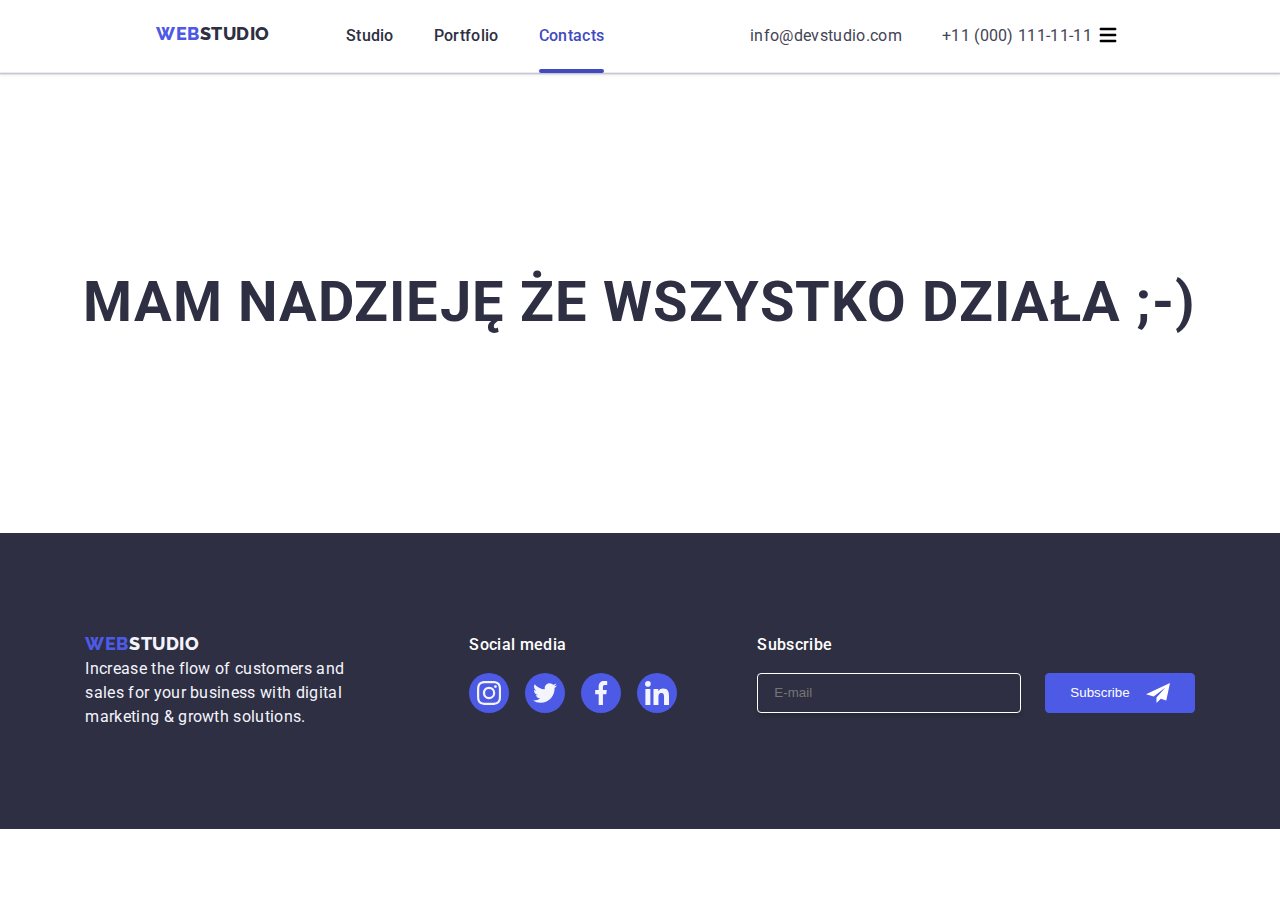
==== contacts.html @ 4b9701bf "mobile menu done" ====
<!DOCTYPE html>
<html lang="en">

<head>
    <meta charset="UTF-8" />
    <meta name="viewport" content="width=device-width, initial-scale=1.0" />

    <title>WebStudio</title>

    <link rel="stylesheet" href="https://cdnjs.cloudflare.com/ajax/libs/modern-normalize/2.0.0/modern-normalize.min.css"
        integrity="sha512-4xo8blKMVCiXpTaLzQSLSw3KFOVPWhm/TRtuPVc4WG6kUgjH6J03IBuG7JZPkcWMxJ5huwaBpOpnwYElP/m6wg=="
        crossorigin="anonymous" referrerpolicy="no-referrer" />

    <link rel="preconnect" href="https://fonts.googleapis.com" />
    <link rel="preconnect" href="https://fonts.gstatic.com" crossorigin />
    <link
        href="https://fonts.googleapis.com/css2?family=Raleway:wght@800&family=Roboto:wght@400;500;700;900&display=swap"
        rel="stylesheet" />
    <link rel="stylesheet" href="./css/styles.css" />


</head>


<body>
    <header>
        <div class="container, header-block">
            <a href="index.html" class="logo-header"><span class="logo-collor">WEB</span>STUDIO</a>
            <nav>
                <menu class="nav-menu">
                    <li><a href="index.html">Studio</a></li>
                    <li><a href="portfolio.html">Portfolio</a></li>
                    <li><a class="active" href="contacts.html">Contacts</a></li>
                </menu>
            </nav>
            <div class="contacts">
                <a href="mailto:info@devstudio.com">info@devstudio.com</a>
                <a href="tel:+11(000)111-11-11">+11 (000) 111-11-11</a>
            </div>
            <button class="mobile-menu-button js-open-menu" aria-expanded="false" aria-controls="mobile-menu">
                <svg width="24" height="24" fill="currentColor" viewBox="0 0 20 20" xmlns="http://www.w3.org/2000/svg">
                    <path fill-rule="evenodd"
                        d="M3 5a1 1 0 011-1h12a1 1 0 110 2H4a1 1 0 01-1-1zM3 10a1 1 0 011-1h12a1 1 0 110 2H4a1 1 0 01-1-1zM3 15a1 1 0 011-1h12a1 1 0 110 2H4a1 1 0 01-1-1z"
                        clip-rule="evenodd"></path>
                </svg>
            </button>
        </div>
    </header>

    <main>
        <div class="smile">
            <h1>MAM NADZIEJĘ ŻE WSZYSTKO DZIAŁA ;-)</h1>
        </div>
    </main>

    <footer>
        <div class="container, footer-block">
            <div class="footer-text">
                <a href="index.html" class="logo-footer"><span class="logo-collor">WEB</span>STUDIO</a>
                <p class="idea">
                    Increase the flow of customers and sales for your business with
                    digital marketing & growth solutions.
                </p>
            </div>
            <div class="social-media">
                <p>Social media</p>
                <ul>
                    <li>
                        <a class="studio-media-link" href="">
                            <svg class="studio-media-icon">
                                <use href="./images/icons.svg#icon-instagram"></use>
                            </svg>
                        </a>
                    </li>
                    <li>
                        <a class="studio-media-link" href="">
                            <svg class="studio-media-icon">
                                <use href="./images/icons.svg#icon-twitter"></use>
                            </svg>
                        </a>
                    </li>
                    <li>
                        <a class="studio-media-link" href="">
                            <svg class="studio-media-icon">
                                <use href="./images/icons.svg#icon-facebook"></use>
                            </svg>

                        </a>
                    </li>
                    <li>
                        <a class="studio-media-link" href="">
                            <svg class="studio-media-icon">
                                <use href="./images/icons.svg#icon-linkedin"></use>
                            </svg>
                        </a>
                    </li>
                </ul>
            </div>
            <div class="newsletter">
                <form class="newsletter-form" name="newsletter-subscription" autocomplete="on" validate>
                    <label class="newsletter-label">
                        Subscribe
                        <input type="email" name="newsletter-email" placeholder="E-mail" />
                    </label>
                    <button type="submit">Subscribe
                        <svg class="subscribe-icon">
                            <use href="./images/icons.svg#icon-subscribe-icon"></use>
                        </svg>
                    </button>
                </form>
            </div>
        </div>
    </footer>

    <div class="menu-container is-hidden js-menu-container" id="mobile-menu">

        <button class="menu-close-button js-close-menu" type="menu-close">
            <svg class="modal-close-icon">
                <use href="./images/icons.svg#icon-close-sign"></use>
            </svg>
        </button>

        <nav>
            <menu class="mobile-nav-menu">
                <li><a href="index.html">
                        <h2>Studio</h2>
                    </a></li>
                <li><a href="portfolio.html">
                        <h2>Portfolio</h2>
                    </a></li>
                <li><a href="contacts.html">
                        <h2 class="active">Contacts</h2>
                    </a></li>
            </menu>
        </nav>
        <div class="bottom">
            <div class="menu-contacts">
                <a href="tel:+11(000)111-11-11">
                    <h2>+11 (000) 111-11-11</h2>
                </a>
                <a href="mailto:info@devstudio.com">
                    <h3>info@devstudio.com</h3>
                </a>
            </div>
            <div class="menu-social-media">
                <ul>
                    <li>
                        <a class="studio-media-link" href="">
                            <svg class="studio-media-icon">
                                <use href="./images/icons.svg#icon-instagram"></use>
                            </svg>
                        </a>
                    </li>
                    <li>
                        <a class="studio-media-link" href="">
                            <svg class="studio-media-icon">
                                <use href="./images/icons.svg#icon-twitter"></use>
                            </svg>
                        </a>
                    </li>
                    <li>
                        <a class="studio-media-link" href="">
                            <svg class="studio-media-icon">
                                <use href="./images/icons.svg#icon-facebook"></use>
                            </svg>

                        </a>
                    </li>
                    <li>
                        <a class="studio-media-link" href="">
                            <svg class="studio-media-icon">
                                <use href="./images/icons.svg#icon-linkedin"></use>
                            </svg>
                        </a>
                    </li>
                </ul>
            </div>
        </div>
    </div>

    <script src="./js/mobile-menu.js"></script>

</body>

</html>
---- css/styles.css ----
* {
  margin: 0;
  padding: 0;
  box-sizing: border-box;
}

:root {
  --cloud: #f4f4fd;
  --iris: #4d5ae5;
  --navyblue: #2e2f42;
  --slate: #434455;
  --white: #fff;
  --ocean: #404bbf;
  --navyblue-modal: rgba(46, 47, 66, 0.4);
  --dairy: #fcfcfc;

  --tr-duration: 250ms;
  --tr-function: cubic-bezier(0.4, 0, 0.2, 1);
  --transition: var(--tr-function) var(--tr-duration);
}

body {
  font-family: "Roboto", sans-serif;
  color: var(--slate, #434455);
  font-size: 16px;
  line-height: 1.5;
  letter-spacing: 0.32px;
  background: #fff;
}

section {
  padding: 120px 156px;
  display: flex;
  justify-content: center;
}

.container {
  width: 1158px;
  padding: 0 15px;
}

a {
  text-decoration: none;
}

li {
  list-style-type: none;
}

h1 {
  color: var(--navyblue, #2e2f42);
  font-size: 56px;
  font-weight: 700;
  line-height: 1.07;
  letter-spacing: 1.12px;
  text-align: center;
}
h2 {
  color: var(--navyblue, #2e2f42);
  font-size: 36px;
  font-weight: 700;
  line-height: 1.11;
  letter-spacing: 0.72px;
  text-transform: capitalize;
  text-align: center;
  margin-bottom: 72px;
}
h3 {
  color: var(--navyblue, #2e2f42);
  font-size: 20px;
  font-weight: 500;
  line-height: 1.2;
  letter-spacing: 0.4px;
}

.header-block {
  display: flex;
  width: 1158px;
}

header {
  display: flex;
  justify-content: center;
  padding: 24px 156px;

  border-bottom: 1px solid var(--cornflower, #e7e9fc);
  background: var(--white, #fff);
  box-shadow: 0px 1px 6px 0px rgba(46, 47, 66, 0.08),
    0px 1px 1px 0px rgba(46, 47, 66, 0.16),
    0px 2px 1px 0px rgba(46, 47, 66, 0.08);
}

footer {
  display: flex;
  justify-content: center;

  background-color: var(--navyblue, #2e2f42);

  padding: 100px 156px;
}

.footer-block {
  display: flex;
  width: 1158px;
}

.footer-text {
  width: 264px;
}

.social-media {
  display: flex;
  flex-direction: column;
  gap: 16px;
  margin-left: 120px;
}

.social-media p {
  font-weight: 500;
  color: var(--white, #fff);
}

.social-media ul {
  display: flex;
  gap: 16px;
}

.studio-media-link {
  width: 40px;
  height: 40px;
  background-color: var(--iris, #4d5ae5);
  border-radius: 50%;
  display: flex;
  justify-content: center;
  align-items: center;
  transition: var(--transition);
}

.studio-media-link:focus,
.studio-media-link:hover {
  background-color: var(--green, #31d0aa);
}

.studio-media-icon {
  width: 24px;
  height: 24px;
}

.newsletter {
  margin-left: 80px;
}

.newsletter-form {
  display: flex;
  gap: 24px;
  align-items: end;
}

.newsletter-label {
  display: flex;
  flex-direction: column;
  gap: 16px;

  font-weight: 500;
  color: var(--white);
}

.newsletter-label input {
  background-color: var(--navyblue);
  border: 1px solid var(--white);
  border-radius: 4px;
  box-shadow: 0px 4px 4px 0px rgba(0, 0, 0, 0.15);
  width: 264px;
  height: 40px;
  padding: 8px 16px;
  color: var(--white);
}

.newsletter-form button {
  display: flex;
  padding: 8px 24px;
  justify-content: center;
  align-items: center;
  height: 40px;
  gap: 16px;
  border-radius: 4px;
  border: 1px solid var(--iris);
  background: var(--iris, #4d5ae5);
  color: var(--white);
  transition: var(--transition);
}

.newsletter-form button:hover,
.newsletter-form button :focus {
  background: var(--ocean);
  border: 1px solid var(--ocean);
}

.subscribe-icon {
  width: 24px;
  height: 24px;
}

.logo-header {
  color: var(--navyblue, #2e2f42);
  font-family: "Raleway";
  font-size: 18px;
  font-weight: 800;
  line-height: 1.16;
  letter-spacing: 0.54px;
  text-transform: uppercase;

  margin-right: 76px;
}

.logo-footer {
  color: var(--cloud, #f4f4fd);
  font-family: "Raleway";
  font-size: 18px;

  font-weight: 800;
  line-height: 1.16;
  letter-spacing: 0.54px;
  text-transform: uppercase;
}

.logo-collor {
  color: var(--iris, #4d5ae5);
}

.nav-menu {
  display: flex;
  gap: 40px;
}

.nav-menu a {
  color: var(--navyblue, #2e2f42);
  font-size: 16px;
  font-weight: 500;
  line-height: 1.5;
  letter-spacing: 0.32px;
  position: relative;
  transition: var(--transition);
}

.nav-menu a.active::after {
  content: "";
  position: absolute;
  bottom: -28px;
  left: 0;
  width: 100%;
  height: 4px;
  border-radius: 2px;
  background: var(--ocean, #404bbf);
}

nav menu .active {
  color: var(--ocean);
}

.nav-menu a:hover,
.nav-menu a:focus {
  color: var(--ocean, #404bbf);
  border-color: var(--white, #fff);
}

.contacts {
  display: flex;
  gap: 40px;
  margin-left: auto;
}

.contacts a {
  color: var(--slate, #434455);
  transition: var(--transition);
}

.contacts a:focus,
.contacts a:hover {
  color: var(--ocean, #404bbf);
}

.filters {
  display: flex;
  justify-content: center;
  padding-bottom: 72px;
}

.filters ul {
  display: flex;
  align-items: flex-start;
  gap: 24px;
}

.filters ul li button {
  display: flex;
  padding: 12px 24px;
  justify-content: center;
  align-items: center;
  width: max-content;
}

.filter-button {
  border-radius: 4px;
  border: 1px solid var(--cornflower, #e7e9fc);
  background: var(--cloud, #f4f4fd);

  color: var(--iris, #4d5ae5);
  text-align: center;
  font-family: Roboto;
  font-size: 16px;
  font-weight: 500;
  line-height: 1.5;
  letter-spacing: 0.64px;
  transition: var(--transition);
}

.filter-button:hover,
.filter-button:focus {
  border: 1px solid var(--ocean, #404bbf);
  background: var(--ocean, #404bbf);
  box-shadow: 0px 2px 2px 0px rgba(0, 0, 0, 0.12),
    0px 2px 1px 0px rgba(0, 0, 0, 0.08), 0px 3px 1px 0px rgba(0, 0, 0, 0.1);

  color: var(--white, #fff);

  cursor: pointer;
}

.heroimage {
  height: 600px;
  width: 1440px;
  flex-shrink: 0;
  display: flex;
  align-items: center;
  justify-content: center;
  flex-direction: column;
  gap: 48px;

  background: var(--grey, rgba(46, 47, 66, 0.7));
  background-image: linear-gradient(
      90deg,
      rgba(46, 47, 66, 0.7) 0%,
      rgba(46, 47, 66, 0.7) 100%
    ),
    url("../images/index-page/people-office.jpg");
  background-position: center;
  background-size: cover;
  background-repeat: no-repeat;
  margin: auto;
}
.hero-title {
  color: var(--white, #fff);
  text-align: center;
  font-size: 56px;
  font-weight: 700;
  line-height: 1.07;
  letter-spacing: 1.12px;

  width: 496px;
}

.heroimage button {
  background: var(--iris, #4d5ae5);
  box-shadow: 0px 4px 4px 0px rgba(0, 0, 0, 0.15);

  color: var(--white, #fff);
  font-family: Roboto;
  font-size: 16px;
  font-weight: 500;
  line-height: 1.5;
  letter-spacing: 0.64px;

  border: transparent;
  border-radius: 4px;

  cursor: pointer;

  padding: 16px 32px;

  transition: var(--transition);
}

.heroimage button:focus,
.heroimage button:hover {
  background: var(--ocean, #404bbf);
  box-shadow: 0px 2px 2px 0px rgba(0, 0, 0, 0.12),
    0px 2px 1px 0px rgba(0, 0, 0, 0.08), 0px 3px 1px 0px rgba(0, 0, 0, 0.1);
}

.info {
  padding-bottom: 0;
}

.info ul {
  display: flex;
  justify-content: center;
  gap: 24px;
}
.info ul li {
  width: 264px;
}

.feature {
  display: flex;
  flex-direction: column;
  gap: 8px;
}

.feature .feature-icon-box {
  padding: 24px 100px;
  border-radius: 4px;
  background: var(--cloud, #f4f4fd);
}

.feature .feature-icon-box svg {
  width: 64px;
  height: 64px;
  flex-shrink: 0;
}

.our-work {
  display: flex;
  justify-content: center;
  gap: 24px;
}

.our-work li {
  display: flex;
  border: 1px solid var(--cornflower, #e7e9fc);
}

.members {
  display: inline-flex;
  gap: 24px;
  justify-content: center;
}

.person {
  display: inline-flex;
  flex-direction: column;

  border-radius: 0px 0px 4px 4px;
  background: var(--white, #fff);
  box-shadow: 0px 2px 1px 0px rgba(46, 47, 66, 0.08),
    0px 1px 1px 0px rgba(46, 47, 66, 0.16),
    0px 1px 6px 0px rgba(46, 47, 66, 0.08);
}

.member-name {
  display: flex;
  flex-direction: column;
  gap: 8px;
  margin: 32px auto;
  text-align: center;
}

.project-cards {
  display: flex;
  justify-content: flex-start;
  flex-wrap: wrap;
  row-gap: 48px;
  column-gap: 24px;
}
.project-card-text {
  position: relative;
  display: flex;
  flex-direction: column;
  gap: 8px;
  padding: 32px 16px;
  background: var(--white, #fff);
  border: 1px solid var(--cornflower, #e7e9fc);
  border-top: 0;
  z-index: 2;
}

.project-card img {
  display: block;
}

.project-card {
  position: relative;
  overflow: hidden;
  background: var(--white, #fff);
  transition: var(--transition);
}

.project-card:focus,
.project-card:hover {
  box-shadow: 0px 2px 1px 0px rgba(46, 47, 66, 0.08),
    0px 1px 1px 0px rgba(46, 47, 66, 0.16),
    0px 1px 6px 0px rgba(46, 47, 66, 0.08);
}

.project-card:focus .hover-text,
.project-card:hover .hover-text {
  top: 0;
}

.hover-text {
  position: absolute;
  width: 360px;
  height: 300px;
  padding: 40px 32px;
  background-color: var(--iris);
  color: var(--cloud);
  transition: var(--transition);
  top: 100%;
  z-index: 1;
}

.idea {
  color: var(--cloud, #f4f4fd);
}

.our-team {
  background-color: var(--cloud, #f4f4fd);
}

.person-media-link {
  width: 40px;
  height: 40px;
  background-color: var(--iris, #4d5ae5);
  border-radius: 50%;
  display: flex;
  justify-content: center;
  align-items: center;
}

.member-name ul {
  display: flex;
  gap: 16px;
}

.member-name ul li,
.member-name ul li a {
  transition: var(--transition);
}

.member-name ul li a:focus,
.member-name ul li a:hover {
  background-color: var(--ocean, #404bbf);
}

.person-media-link-icon {
  width: 16px;
  height: 16px;
}

.customers {
  display: flex;
  justify-content: center;
  gap: 24px;
}

.customer-icon {
  width: 104px;
  height: 56px;
  flex-shrink: 0;
  fill: var(--lightslate, #8e8f99);
  transition: var(--transition);
}

.customer-link:focus,
.customer-link:hover {
  border: 1px solid var(--ocean, #404bbf);
}
.customer-link:focus .customer-icon,
.customer-link:hover .customer-icon {
  fill: var(--ocean, #404bbf);
}

.customer-link {
  width: 168px;
  height: 88px;
  flex-shrink: 0;
  border-radius: 4px;
  border: 1px solid var(--lightslate, #8e8f99);
  display: flex;
  justify-content: center;
  align-items: center;
  transition: var(--transition);
}

.backdrop {
  position: fixed;
  display: flex;
  top: 0;
  left: 0;
  width: 100%;
  height: 100%;
  background: var(--navyblue-modal, rgba(46, 47, 66, 0.4));
  visibility: visible;
  opacity: 1;
  pointer-events: all;
  transition: var(--transition);
  justify-content: center;
}

.modal-box {
  position: fixed;
  width: 408px;
  height: 584px;
  flex-shrink: 0;
  border-radius: 4px;
  background-color: var(--dairy, #fcfcfc);
  box-shadow: 0px 2px 1px 0px rgba(0, 0, 0, 0.2),
    0px 1px 3px 0px rgba(0, 0, 0, 0.12), 0px 1px 1px 0px rgba(0, 0, 0, 0.14);

  margin: 50px auto;
  transition: var(--transition);

  display: flex;
  flex-direction: column;
  align-items: center;
  padding: 72px 24px 24px 24px;
}

.is-hidden {
  visibility: hidden;
  opacity: 0;
  pointer-events: none;
}

.modal-close-button {
  display: flex;
  width: 24px;
  height: 24px;
  flex-shrink: 0;
  position: absolute;
  inset: 24px 24px auto auto;
  border: 1px solid rgba(0, 0, 0, 0.1);
  border-radius: 50%;
  background: var(--cornflower, #e7e9fc);
  transition: var(--transition);
}

.modal-close-button:hover,
.modal-close-button:focus {
  background: var(--ocean);
}

.modal-close-icon {
  width: 8px;
  height: 8px;
  flex-shrink: 0;
  margin: auto;
  transition: var(--transition);
}

.modal-close-button:hover .modal-close-icon,
.modal-close-button:focus .modal-close-icon {
  fill: white;
}

.portfolio-browser {
  padding-top: 100px;
}

.modal-box p {
  font-weight: 500;
  color: var(--navyblue);
}

.small-text {
  color: var(--lightslate, #8e8f99);
  font-family: Roboto;
  font-size: 12px;
  font-weight: 400;
  line-height: 1.16;
  letter-spacing: 0.48px;
}

.client-contact {
  display: flex;
  flex-direction: column;
  width: 360px;
  gap: 8px;
  margin-top: 16px;
}

.client-contact div {
  display: flex;
  flex-direction: column;
  gap: 4px;
}

.modal-icon-box {
  position: relative;
}

.client-contact input:not([type="checkbox"]),
.client-contact textarea {
  height: 40px;
  padding-left: 38px;
  border-radius: 4px;
  border: 1px solid var(--navyblue-modal, rgba(46, 47, 66, 0.4));
  transition: var(--transition);
}

.client-contact input:focus,
.client-contact textarea:focus {
  border: 1px solid var(--iris);
  outline: none;
}

.client-contact .comment textarea {
  height: 120px;
  padding: 8px 16px;
  resize: none;
}

.client-contact button {
  margin: 24px auto 0 auto;
  padding: 16px 32px;
  border-radius: 4px;
  border: none;
  background: var(--iris);
  box-shadow: 0px 4px 4px 0px rgba(0, 0, 0, 0.15);

  width: fit-content;

  font-size: 16px;
  font-weight: 500;
  line-height: 1.5;
  letter-spacing: 0.64px;
  color: var(--white, #fff);

  transition: var(--transition);
}

.client-contact button:hover,
.client-contact button:focus {
  background: var(--ocean);
}

.client-contact button span {
  display: block;
  width: 108px;
}

.modal-box form .policy-box {
  display: flex;
  flex-direction: row;
  align-items: center;
  position: relative;
  gap: 8px;
}

.modal-icon {
  position: absolute;
  width: 18px;
  height: 24px;
  inset: auto 0 8px 16px;
  fill: var(--navyblue);
  transition: var(--transition);
}

.modal-icon-name {
  height: 18px;
  padding: 3px 0;
}

.modal-icon-box input:focus + svg.modal-icon,
.modal-icon-box textarea:focus + svg.modal-icon {
  fill: var(--iris);
}

.policy-box input {
  position: absolute;
  width: 16px;
  height: 16px;
  z-index: 10;
  opacity: 0;
}

.checkbox {
  display: block;
  width: 16px;
  height: 16px;
  border: 1px solid var(--navyblue-modal);
  border-radius: 2px;
}

.policy-box input:checked + .checkbox svg {
  opacity: 1;
}

.checkbox-icon {
  opacity: 0;
  transition: var(--transition);
}

.smile {
  margin: 200px 0;
}

.mobile-menu-button {
  display: flex;
  justify-content: center;
  align-items: center;
  width: 32px;
  height: 22px;
  flex-shrink: 0;
  background-color: transparent;
  border: none;
}

.menu-container {
  position: fixed;
  top: 0;
  left: 0;
  width: 100vw;
  height: 100vh;
  padding: 32px;
  background-color: var(--white);
  z-index: 999;

  padding: 80px 0 40px 40px;

  visibility: visible;
  opacity: 1;
  pointer-events: all;

  transform: translateX(100%);
  transition: var(--transition);

  display: flex;
  flex-direction: column;
  justify-content: space-between; /* Rozłoży elementy w pionie */
}

.menu-container.is-open {
  transform: translateX(0);
}

.menu-close-button {
  display: flex;
  width: 24px;
  height: 24px;
  flex-shrink: 0;
  position: absolute;
  inset: 24px 24px auto auto;
  border: 1px solid rgba(0, 0, 0, 0.1);
  border-radius: 50%;
  background: var(--white);
}

.menu-social-media {
  margin-top: 48px;
}

.menu-social-media ul {
  display: flex;
  gap: 56px;
}

.menu-contacts,
.mobile-nav-menu {
  display: flex;
  flex-direction: column;
  gap: 40px;
}
.menu-container h2 {
  text-align: left;
  margin: 0;
}

.menu-contacts h2 {
  color: var(--iris);
}
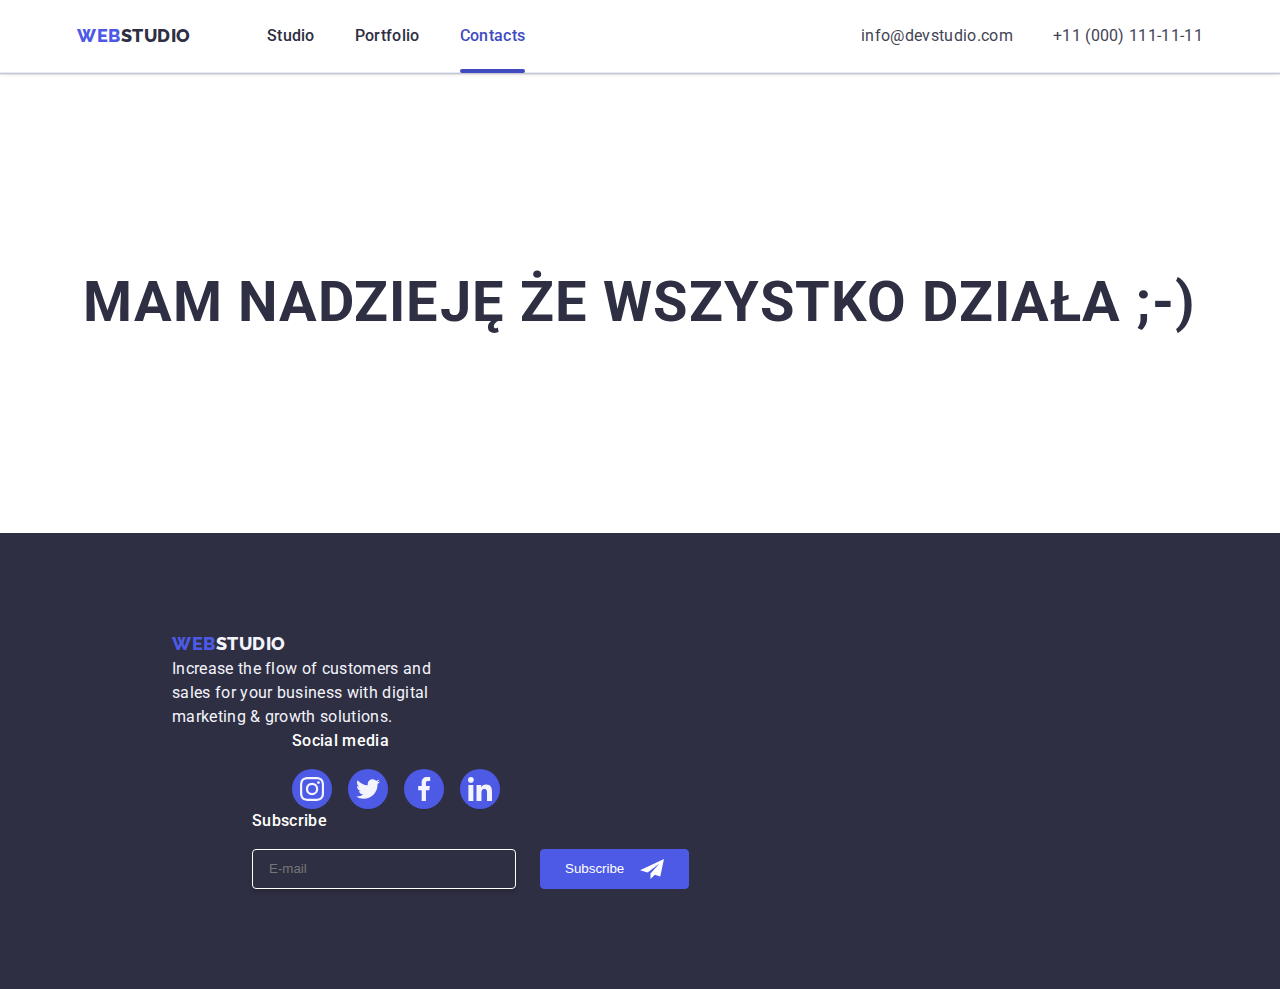
==== commit 41633410: "header done" ====
--- a/contacts.html
+++ b/contacts.html
@@ -24,8 +24,8 @@
 
 <body>
     <header>
-        <div class="container, header-block">
-            <a href="index.html" class="logo-header"><span class="logo-collor">WEB</span>STUDIO</a>
+        <div class="container header-block">
+            <a href="index.html" class="logo logo-header"><span class="logo-collor">WEB</span>STUDIO</a>
             <nav>
                 <menu class="nav-menu">
                     <li><a href="index.html">Studio</a></li>
@@ -54,9 +54,9 @@
     </main>
 
     <footer>
-        <div class="container, footer-block">
+        <div class="container footer-block">
             <div class="footer-text">
-                <a href="index.html" class="logo-footer"><span class="logo-collor">WEB</span>STUDIO</a>
+                <a href="index.html" class="logo logo-footer"><span class="logo-collor">WEB</span>STUDIO</a>
                 <p class="idea">
                     Increase the flow of customers and sales for your business with
                     digital marketing & growth solutions.
--- a/css/styles.css
+++ b/css/styles.css
@@ -27,16 +27,10 @@
   letter-spacing: 0.32px;
   background: #fff;
 }
-
-section {
-  padding: 120px 156px;
-  display: flex;
-  justify-content: center;
-}
-
-.container {
-  width: 1158px;
-  padding: 0 15px;
+@media screen and (min-width: 320px) {
+  body {
+    overflow-x: hidden; /
+  }
 }
 
 a {
@@ -73,21 +67,189 @@
   letter-spacing: 0.4px;
 }
 
-.header-block {
-  display: flex;
-  width: 1158px;
+section {
+  display: flex;
+  justify-content: center;
+  padding: 96px 0;
+}
+@media screen and (min-width: 768px) {
+ 
+}
+@media screen and (min-width: 1200px) {
+ section {
+  padding: 120px 0;
+}
+}
+
+.container {
+  display: flex;
+  flex-direction: column;
+  justify-content: center;
+  max-width: 428px;
+  padding-left: 15px;
+  padding-right: 15px;
+  margin-left: auto;
+  margin-right: auto;
+}
+@media screen and (min-width: 768px) {
+  .container {
+    max-width: 768px; 
+    padding-left: 16px;
+  padding-right: 16px;
+  }
+}
+@media screen and (min-width: 1200px) {
+  .container {
+    max-width: 1158px;
+  }
 }
 
 header {
   display: flex;
   justify-content: center;
-  padding: 24px 156px;
-
+  padding: 24px 0;
+  
   border-bottom: 1px solid var(--cornflower, #e7e9fc);
   background: var(--white, #fff);
   box-shadow: 0px 1px 6px 0px rgba(46, 47, 66, 0.08),
-    0px 1px 1px 0px rgba(46, 47, 66, 0.16),
-    0px 2px 1px 0px rgba(46, 47, 66, 0.08);
+  0px 1px 1px 0px rgba(46, 47, 66, 0.16),
+  0px 2px 1px 0px rgba(46, 47, 66, 0.08);
+}
+@media screen and (min-width: 768px) {
+  header {
+    padding: 16px 0;
+  }
+}
+@media screen and (min-width: 1200px) {
+  header {
+   padding: 24px 0;
+  }
+}
+
+.header-block {
+  flex-direction: row;
+  width: 100%;
+  justify-content: space-between;
+  align-items: center;
+}
+
+.logo {
+  font-family: "Raleway";
+  font-size: 18px;
+  font-weight: 800;
+  line-height: 1.16;
+  letter-spacing: 0.54px;
+  text-transform: uppercase;}
+
+.logo-header {
+  color: var(--navyblue, #2e2f42);
+}
+@media screen and (min-width: 1200px) {
+  .logo-header {
+    margin-right: 76px;
+} 
+}
+
+.logo-collor {
+  color: var(--iris, #4d5ae5);
+}
+
+.nav-menu {
+  display:none;
+}
+@media screen and (min-width: 768px) {
+  .nav-menu {
+    display: flex;
+  gap: 40px;
+} 
+}
+
+.nav-menu a {
+  color: var(--navyblue, #2e2f42);
+  font-size: 16px;
+  font-weight: 500;
+  line-height: 1.5;
+  letter-spacing: 0.32px;
+  position: relative;
+  transition: var(--transition);
+}
+
+.nav-menu a.active::after {
+  content: "";
+  position: absolute;
+  bottom: -28px;
+  left: 0;
+  width: 100%;
+  height: 4px;
+  border-radius: 2px;
+  background: var(--ocean, #404bbf);
+}
+
+nav menu .active {
+  color: var(--ocean);
+}
+
+.nav-menu a:hover,
+.nav-menu a:focus {
+  color: var(--ocean, #404bbf);
+  border-color: var(--white, #fff);
+}
+
+.contacts {display: none;
+  
+}
+@media screen and (min-width: 768px) {
+  .contacts {
+    display: flex;
+    flex-direction: column;
+    gap: 12px;
+  
+  }
+}
+@media screen and (min-width: 1200px) {
+  .contacts {flex-direction: row;
+    gap: 40px; 
+  margin-left: auto;
+  }
+}
+
+.contacts a {
+  color: var(--slate, #434455);
+  transition: var(--transition);
+}
+
+@media screen and (min-width: 768px) and (max-width: 1199px){
+  .contacts a {
+  font-size: 12px;
+  font-weight: 400;
+  line-height: 1.16;
+  letter-spacing: 0.48px;
+} }
+
+.contacts a:focus,
+.contacts a:hover {
+  color: var(--ocean, #404bbf);
+}
+
+.mobile-menu-button {
+  display: flex;
+  justify-content: center;
+  align-items: center;
+  width: 32px;
+  height: 22px;
+  flex-shrink: 0;
+  background-color: transparent;
+  border: none;
+  /* visibility: hidden; */
+}
+@media screen and (min-width: 768px) {
+ .mobile-menu-button {display: none;}
+}
+
+
+
+.logo-footer {
+  color: var(--cloud, #f4f4fd);
 }
 
 footer {
@@ -201,84 +363,9 @@
   height: 24px;
 }
 
-.logo-header {
-  color: var(--navyblue, #2e2f42);
-  font-family: "Raleway";
-  font-size: 18px;
-  font-weight: 800;
-  line-height: 1.16;
-  letter-spacing: 0.54px;
-  text-transform: uppercase;
-
-  margin-right: 76px;
-}
-
-.logo-footer {
-  color: var(--cloud, #f4f4fd);
-  font-family: "Raleway";
-  font-size: 18px;
-
-  font-weight: 800;
-  line-height: 1.16;
-  letter-spacing: 0.54px;
-  text-transform: uppercase;
-}
-
-.logo-collor {
-  color: var(--iris, #4d5ae5);
-}
-
-.nav-menu {
-  display: flex;
-  gap: 40px;
-}
-
-.nav-menu a {
-  color: var(--navyblue, #2e2f42);
-  font-size: 16px;
-  font-weight: 500;
-  line-height: 1.5;
-  letter-spacing: 0.32px;
-  position: relative;
-  transition: var(--transition);
-}
-
-.nav-menu a.active::after {
-  content: "";
-  position: absolute;
-  bottom: -28px;
-  left: 0;
-  width: 100%;
-  height: 4px;
-  border-radius: 2px;
-  background: var(--ocean, #404bbf);
-}
-
-nav menu .active {
-  color: var(--ocean);
-}
-
-.nav-menu a:hover,
-.nav-menu a:focus {
-  color: var(--ocean, #404bbf);
-  border-color: var(--white, #fff);
-}
-
-.contacts {
-  display: flex;
-  gap: 40px;
-  margin-left: auto;
-}
-
-.contacts a {
-  color: var(--slate, #434455);
-  transition: var(--transition);
-}
-
-.contacts a:focus,
-.contacts a:hover {
-  color: var(--ocean, #404bbf);
-}
+
+
+
 
 .filters {
   display: flex;
@@ -795,16 +882,7 @@
   margin: 200px 0;
 }
 
-.mobile-menu-button {
-  display: flex;
-  justify-content: center;
-  align-items: center;
-  width: 32px;
-  height: 22px;
-  flex-shrink: 0;
-  background-color: transparent;
-  border: none;
-}
+
 
 .menu-container {
   position: fixed;
@@ -827,7 +905,7 @@
 
   display: flex;
   flex-direction: column;
-  justify-content: space-between; /* Rozłoży elementy w pionie */
+  justify-content: space-between;
 }
 
 .menu-container.is-open {
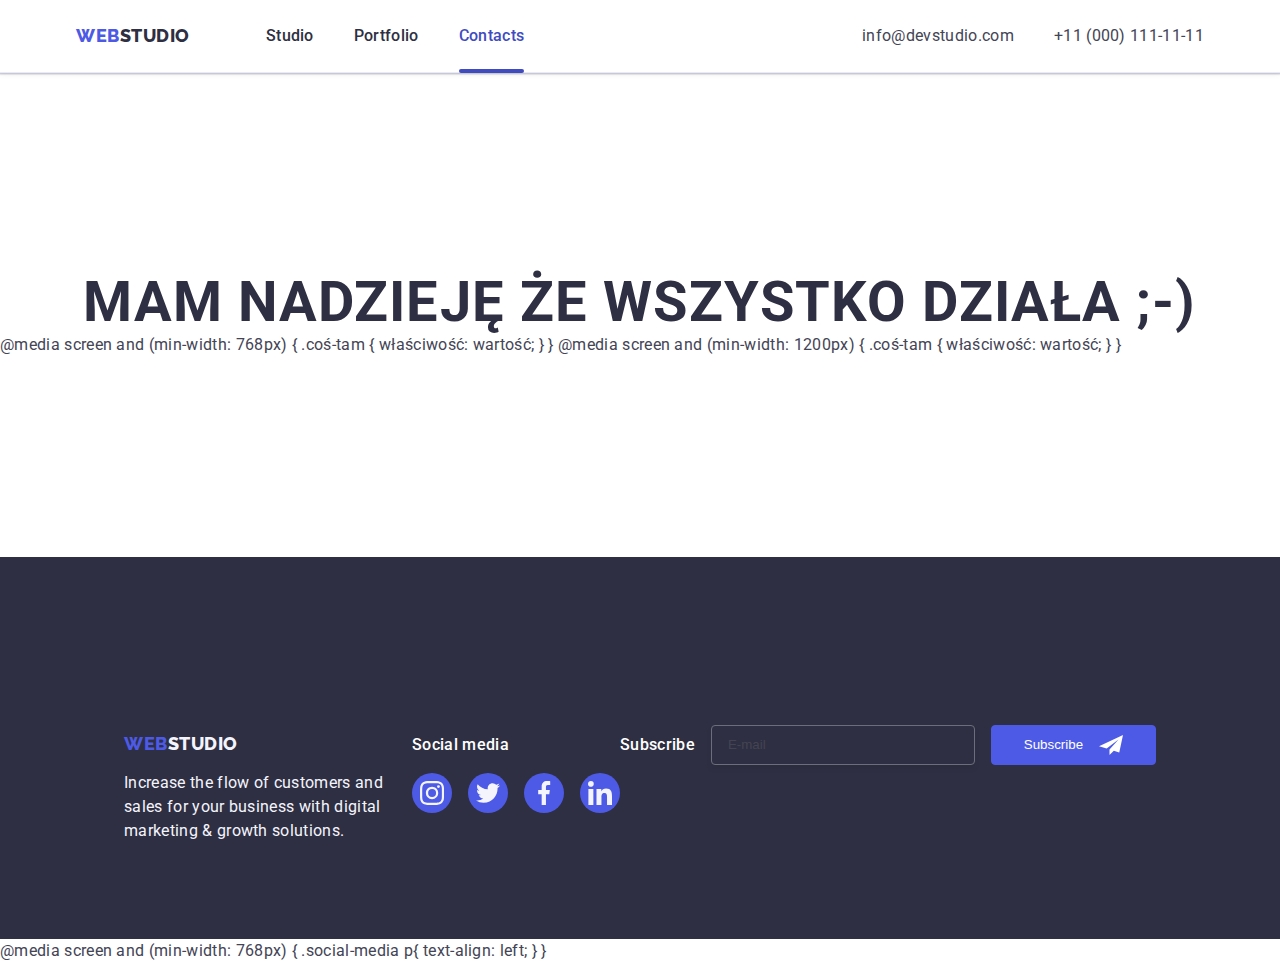
==== commit d36440bb: "footer 1/2" ====
--- a/contacts.html
+++ b/contacts.html
@@ -50,6 +50,21 @@
     <main>
         <div class="smile">
             <h1>MAM NADZIEJĘ ŻE WSZYSTKO DZIAŁA ;-)</h1>
+
+
+            @media screen and (min-width: 768px) {
+            .coś-tam {
+            właściwość: wartość;
+            }
+            }
+            @media screen and (min-width: 1200px) {
+            .coś-tam {
+            właściwość: wartość;
+            }
+            }
+
+
+
         </div>
     </main>
 
@@ -98,11 +113,10 @@
             </div>
             <div class="newsletter">
                 <form class="newsletter-form" name="newsletter-subscription" autocomplete="on" validate>
-                    <label class="newsletter-label">
+                    <label for="newsletter-email" class="newsletter-label">Subscribe</label>
+                    <input type="email" name="newsletter-email" id="newsletter-email" placeholder="E-mail" required />
+                    <button type="submit">
                         Subscribe
-                        <input type="email" name="newsletter-email" placeholder="E-mail" />
-                    </label>
-                    <button type="submit">Subscribe
                         <svg class="subscribe-icon">
                             <use href="./images/icons.svg#icon-subscribe-icon"></use>
                         </svg>
@@ -182,4 +196,10 @@
 
 </body>
 
-</html>+</html>
+
+@media screen and (min-width: 768px) {
+.social-media p{
+text-align: left;
+}
+}--- a/css/styles.css
+++ b/css/styles.css
@@ -1,3 +1,4 @@
+/* GENERAL */
 * {
   margin: 0;
   padding: 0;
@@ -95,14 +96,18 @@
   .container {
     max-width: 768px; 
     padding-left: 16px;
-  padding-right: 16px;
+    padding-right: 16px;
   }
 }
 @media screen and (min-width: 1200px) {
   .container {
     max-width: 1158px;
+    padding-left: 15px;
+    padding-right: 15px;
   }
 }
+
+/* HEADER */
 
 header {
   display: flex;
@@ -160,7 +165,7 @@
 @media screen and (min-width: 768px) {
   .nav-menu {
     display: flex;
-  gap: 40px;
+     gap: 40px;
 } 
 }
 
@@ -240,46 +245,135 @@
   flex-shrink: 0;
   background-color: transparent;
   border: none;
-  /* visibility: hidden; */
 }
 @media screen and (min-width: 768px) {
  .mobile-menu-button {display: none;}
 }
 
-
+.menu-container {
+  position: fixed;
+  top: 0;
+  left: 0;
+  width: 100vw;
+  height: 100vh;
+  padding: 32px;
+  background-color: var(--white);
+  z-index: 999;
+
+  padding: 80px 0 40px 40px;
+
+  visibility: visible;
+  opacity: 1;
+  pointer-events: all;
+
+  transform: translateX(100%);
+  transition: var(--transition);
+
+  display: flex;
+  flex-direction: column;
+  justify-content: space-between;
+}
+@media screen and (min-width: 768px) {
+ .menu-container {display: none;}
+}
+
+.menu-container.is-open {
+  transform: translateX(0);
+}
+
+.menu-close-button {
+  display: flex;
+  width: 24px;
+  height: 24px;
+  flex-shrink: 0;
+  position: absolute;
+  inset: 24px 24px auto auto;
+  border: 1px solid rgba(0, 0, 0, 0.1);
+  border-radius: 50%;
+  background: var(--white);
+}
+
+.menu-social-media {
+  margin-top: 48px;
+}
+
+.menu-social-media ul {
+  display: flex;
+  gap: 56px;
+}
+
+.menu-contacts,
+.mobile-nav-menu {
+  display: flex;
+  flex-direction: column;
+  gap: 40px;
+}
+.menu-container h2 {
+  text-align: left;
+  margin: 0;
+}
+
+.menu-contacts h2 {
+  color: var(--iris);
+}
+
+/* FOOTER */
+
+footer {
+  display: flex;
+  justify-content: center;
+  background-color: var(--navyblue, #2e2f42);
+  padding-top: 96px;
+  padding-bottom: 96px;
+}
+
+.footer-block {display: flex;
+  flex-direction: column;
+  align-items: center;
+}
+@media screen and (min-width: 768px) {
+  .footer-block {
+    flex-direction: row;
+    align-items: baseline;
+    flex-wrap: wrap;
+    justify-content: left;
+  }
+}
+
+.footer-text {
+  display: flex;
+  flex-direction: column;
+  width: 264px;
+  gap: 16px;
+}
 
 .logo-footer {
   color: var(--cloud, #f4f4fd);
-}
-
-footer {
-  display: flex;
-  justify-content: center;
-
-  background-color: var(--navyblue, #2e2f42);
-
-  padding: 100px 156px;
-}
-
-.footer-block {
-  display: flex;
-  width: 1158px;
-}
-
-.footer-text {
-  width: 264px;
+  text-align: center;
+}
+@media screen and (min-width: 768px) {
+  .logo-footer {
+    text-align: left;
+  }
 }
 
 .social-media {
   display: flex;
   flex-direction: column;
   gap: 16px;
-  margin-left: 120px;
+  margin-top: 72px;
+  margin-left: 24px;
 }
 
 .social-media p {
+  text-align: center;
   font-weight: 500;
   color: var(--white, #fff);
+}
+@media screen and (min-width: 768px) {
+  .social-media p{
+    text-align: left;
+  }
 }
 
 .social-media ul {
@@ -309,42 +403,55 @@
 }
 
 .newsletter {
-  margin-left: 80px;
-}
+  margin-top: 72px;
+}
+
 
 .newsletter-form {
   display: flex;
-  gap: 24px;
-  align-items: end;
-}
+  flex-direction: column;
+  align-items: center;
+  gap: 16px;
+}
+@media screen and (min-width: 768px) {
+.newsletter-form{
+flex-direction: row;
+}
+}
+
 
 .newsletter-label {
-  display: flex;
-  flex-direction: column;
-  gap: 16px;
-
+ 
   font-weight: 500;
   color: var(--white);
-}
-
-.newsletter-label input {
+  /* align-self:center; */
+}
+
+.newsletter input {
   background-color: var(--navyblue);
   border: 1px solid var(--white);
   border-radius: 4px;
+  opacity: 0.3;
   box-shadow: 0px 4px 4px 0px rgba(0, 0, 0, 0.15);
-  width: 264px;
+  width: 398px;
   height: 40px;
   padding: 8px 16px;
   color: var(--white);
 }
+@media screen and (min-width: 768px) {
+.newsletter input{
+width: 264px;
+}
+}
 
 .newsletter-form button {
   display: flex;
   padding: 8px 24px;
   justify-content: center;
   align-items: center;
+  gap: 16px;
   height: 40px;
-  gap: 16px;
+  width: 165px;
   border-radius: 4px;
   border: 1px solid var(--iris);
   background: var(--iris, #4d5ae5);
@@ -366,53 +473,8 @@
 
 
 
-
-.filters {
-  display: flex;
-  justify-content: center;
-  padding-bottom: 72px;
-}
-
-.filters ul {
-  display: flex;
-  align-items: flex-start;
-  gap: 24px;
-}
-
-.filters ul li button {
-  display: flex;
-  padding: 12px 24px;
-  justify-content: center;
-  align-items: center;
-  width: max-content;
-}
-
-.filter-button {
-  border-radius: 4px;
-  border: 1px solid var(--cornflower, #e7e9fc);
-  background: var(--cloud, #f4f4fd);
-
-  color: var(--iris, #4d5ae5);
-  text-align: center;
-  font-family: Roboto;
-  font-size: 16px;
-  font-weight: 500;
-  line-height: 1.5;
-  letter-spacing: 0.64px;
-  transition: var(--transition);
-}
-
-.filter-button:hover,
-.filter-button:focus {
-  border: 1px solid var(--ocean, #404bbf);
-  background: var(--ocean, #404bbf);
-  box-shadow: 0px 2px 2px 0px rgba(0, 0, 0, 0.12),
-    0px 2px 1px 0px rgba(0, 0, 0, 0.08), 0px 3px 1px 0px rgba(0, 0, 0, 0.1);
-
-  color: var(--white, #fff);
-
-  cursor: pointer;
-}
+/* MAIN */
+/* HEROIMAGE */
 
 .heroimage {
   height: 600px;
@@ -475,6 +537,61 @@
     0px 2px 1px 0px rgba(0, 0, 0, 0.08), 0px 3px 1px 0px rgba(0, 0, 0, 0.1);
 }
 
+
+
+
+
+
+
+
+.filters {
+  display: flex;
+  justify-content: center;
+  padding-bottom: 72px;
+}
+
+.filters ul {
+  display: flex;
+  align-items: flex-start;
+  gap: 24px;
+}
+
+.filters ul li button {
+  display: flex;
+  padding: 12px 24px;
+  justify-content: center;
+  align-items: center;
+  width: max-content;
+}
+
+.filter-button {
+  border-radius: 4px;
+  border: 1px solid var(--cornflower, #e7e9fc);
+  background: var(--cloud, #f4f4fd);
+  
+  color: var(--iris, #4d5ae5);
+  text-align: center;
+  font-family: Roboto;
+  font-size: 16px;
+  font-weight: 500;
+  line-height: 1.5;
+  letter-spacing: 0.64px;
+  transition: var(--transition);
+}
+
+.filter-button:hover,
+.filter-button:focus {
+  border: 1px solid var(--ocean, #404bbf);
+  background: var(--ocean, #404bbf);
+  box-shadow: 0px 2px 2px 0px rgba(0, 0, 0, 0.12),
+    0px 2px 1px 0px rgba(0, 0, 0, 0.08), 0px 3px 1px 0px rgba(0, 0, 0, 0.1);
+
+  color: var(--white, #fff);
+
+  cursor: pointer;
+}
+
+
 .info {
   padding-bottom: 0;
 }
@@ -884,66 +1001,6 @@
 
 
 
-.menu-container {
-  position: fixed;
-  top: 0;
-  left: 0;
-  width: 100vw;
-  height: 100vh;
-  padding: 32px;
-  background-color: var(--white);
-  z-index: 999;
-
-  padding: 80px 0 40px 40px;
-
-  visibility: visible;
-  opacity: 1;
-  pointer-events: all;
-
-  transform: translateX(100%);
-  transition: var(--transition);
-
-  display: flex;
-  flex-direction: column;
-  justify-content: space-between;
-}
-
-.menu-container.is-open {
-  transform: translateX(0);
-}
-
-.menu-close-button {
-  display: flex;
-  width: 24px;
-  height: 24px;
-  flex-shrink: 0;
-  position: absolute;
-  inset: 24px 24px auto auto;
-  border: 1px solid rgba(0, 0, 0, 0.1);
-  border-radius: 50%;
-  background: var(--white);
-}
-
-.menu-social-media {
-  margin-top: 48px;
-}
-
-.menu-social-media ul {
-  display: flex;
-  gap: 56px;
-}
-
-.menu-contacts,
-.mobile-nav-menu {
-  display: flex;
-  flex-direction: column;
-  gap: 40px;
-}
-.menu-container h2 {
-  text-align: left;
-  margin: 0;
-}
-
-.menu-contacts h2 {
-  color: var(--iris);
-}
+
+
+
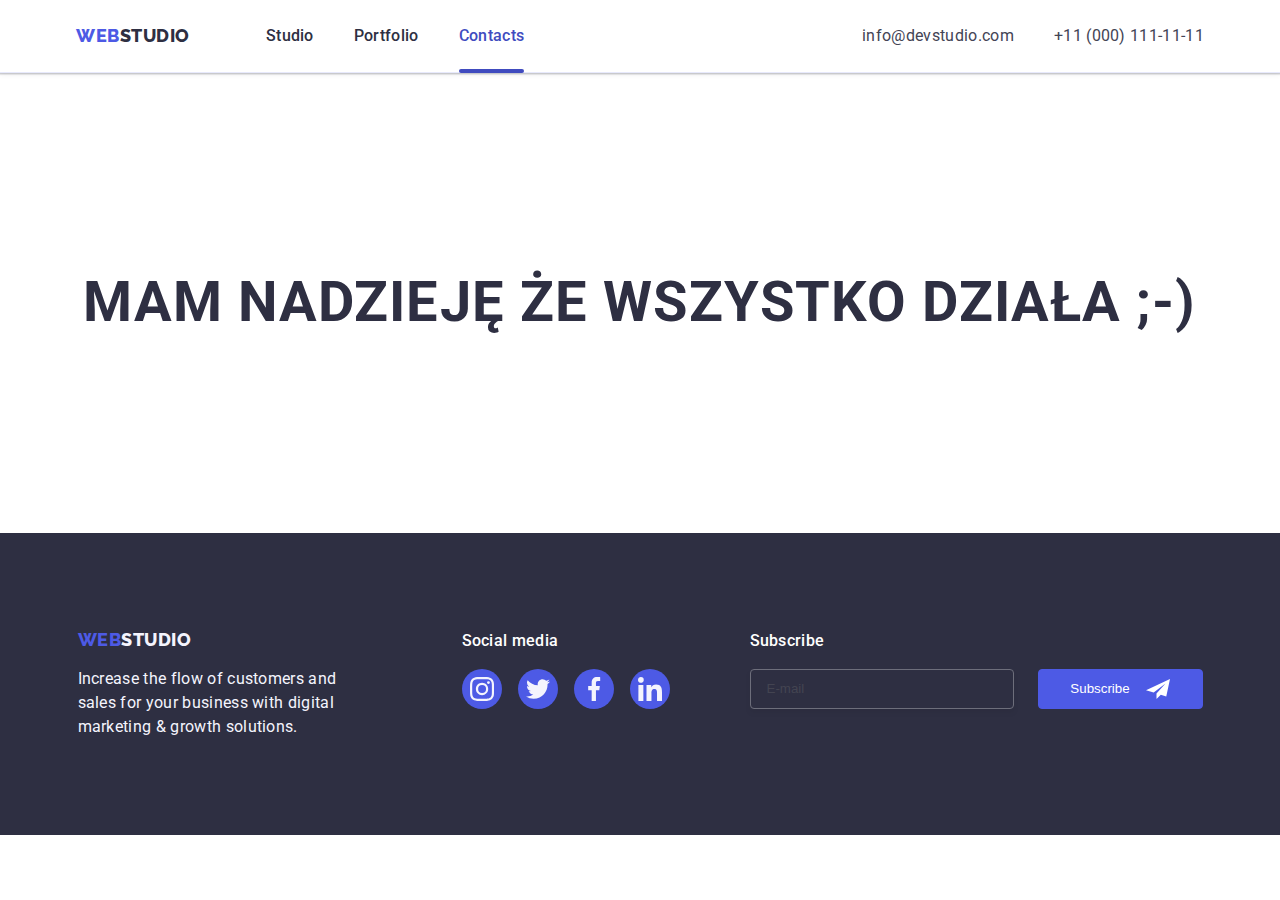
==== commit 628e249f: "footer done" ====
--- a/contacts.html
+++ b/contacts.html
@@ -52,19 +52,6 @@
             <h1>MAM NADZIEJĘ ŻE WSZYSTKO DZIAŁA ;-)</h1>
 
 
-            @media screen and (min-width: 768px) {
-            .coś-tam {
-            właściwość: wartość;
-            }
-            }
-            @media screen and (min-width: 1200px) {
-            .coś-tam {
-            właściwość: wartość;
-            }
-            }
-
-
-
         </div>
     </main>
 
@@ -113,8 +100,11 @@
             </div>
             <div class="newsletter">
                 <form class="newsletter-form" name="newsletter-subscription" autocomplete="on" validate>
-                    <label for="newsletter-email" class="newsletter-label">Subscribe</label>
-                    <input type="email" name="newsletter-email" id="newsletter-email" placeholder="E-mail" required />
+                    <label class="newsletter-label">
+                        Subscribe
+                        <input type="email" name="newsletter-email" id="newsletter-email" placeholder="E-mail"
+                            required />
+                    </label>
                     <button type="submit">
                         Subscribe
                         <svg class="subscribe-icon">
@@ -196,10 +186,4 @@
 
 </body>
 
-</html>
-
-@media screen and (min-width: 768px) {
-.social-media p{
-text-align: left;
-}
-}+</html>--- a/css/styles.css
+++ b/css/styles.css
@@ -337,6 +337,12 @@
     align-items: baseline;
     flex-wrap: wrap;
     justify-content: left;
+    padding-left: 108px;
+  }
+}
+@media screen and (min-width: 1200px) {
+  .footer-block {
+    padding-left: 15px;
   }
 }
 
@@ -345,6 +351,12 @@
   flex-direction: column;
   width: 264px;
   gap: 16px;
+  margin-bottom: 72px;
+}
+@media screen and (min-width: 1200px) {
+  .footer-text{
+    margin-bottom: 0;
+  }
 }
 
 .logo-footer {
@@ -361,8 +373,17 @@
   display: flex;
   flex-direction: column;
   gap: 16px;
-  margin-top: 72px;
-  margin-left: 24px;
+  
+}
+@media screen and (min-width: 768px) {
+  .social-media {
+    margin-left: 24px;
+  }
+}
+@media screen and (min-width: 1200px) {
+  .social-media {
+    margin-left: 120px;
+  }
 }
 
 .social-media p {
@@ -405,6 +426,16 @@
 .newsletter {
   margin-top: 72px;
 }
+@media screen and (min-width: 768px) {
+  .newsletter{
+    margin-top: 0;
+  }
+}
+@media screen and (min-width: 1200px) {
+  .newsletter{
+    margin-left: 80px;
+  }
+}
 
 
 .newsletter-form {
@@ -415,17 +446,27 @@
 }
 @media screen and (min-width: 768px) {
 .newsletter-form{
-flex-direction: row;
+  flex-direction: row;
+  gap: 24px;
+  align-items: end;
 }
 }
 
 
 .newsletter-label {
- 
+  display: flex;
+  flex-direction: column;
+  gap: 16px;
   font-weight: 500;
   color: var(--white);
-  /* align-self:center; */
-}
+  align-items: center;
+}
+@media screen and (min-width: 768px) {
+.newsletter-label{
+align-items: baseline;
+}
+}
+
 
 .newsletter input {
   background-color: var(--navyblue);
@@ -440,7 +481,7 @@
 }
 @media screen and (min-width: 768px) {
 .newsletter input{
-width: 264px;
+  width: 264px;
 }
 }
 
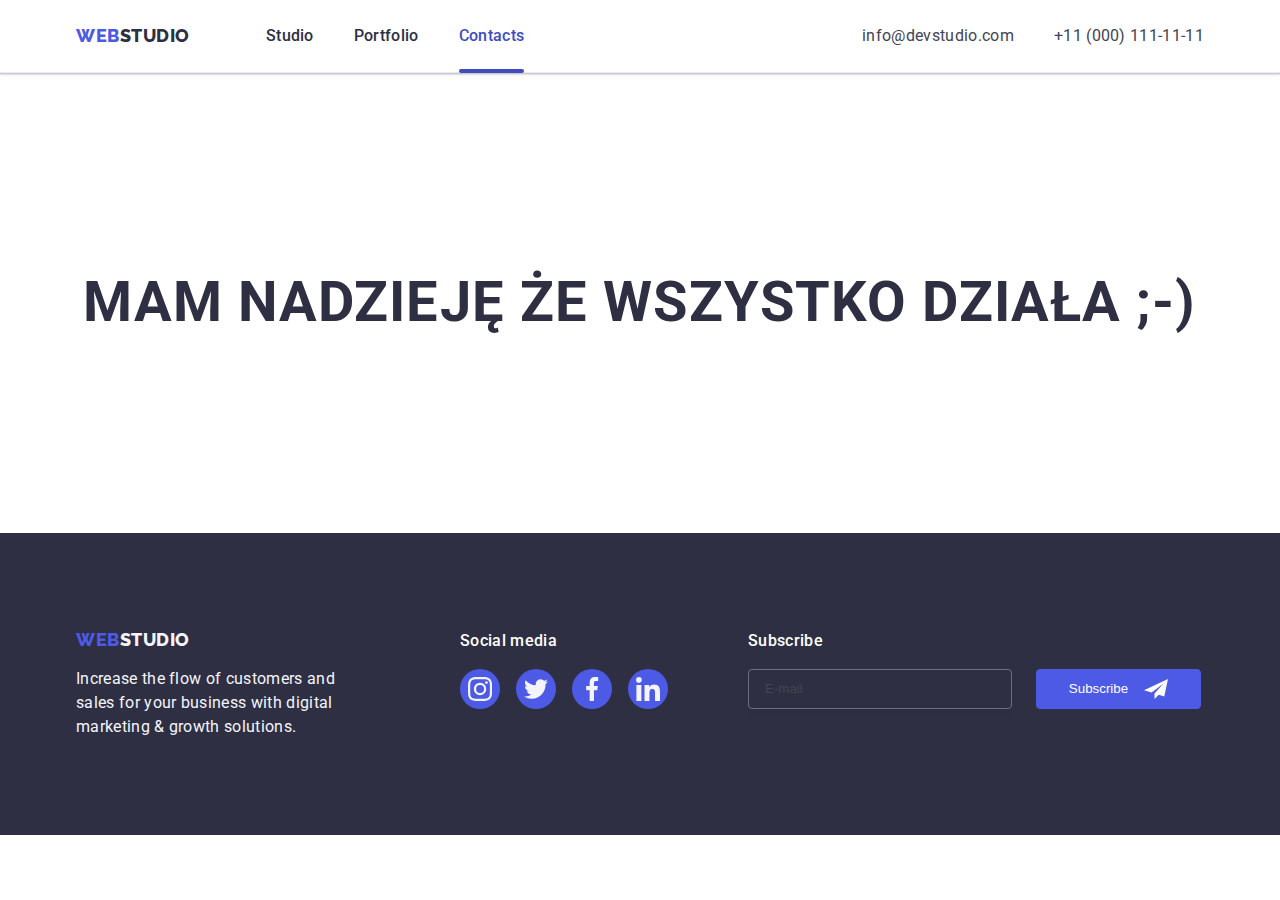
==== commit bcbe69b4: "done?" ====
--- a/contacts.html
+++ b/contacts.html
@@ -50,13 +50,11 @@
     <main>
         <div class="smile">
             <h1>MAM NADZIEJĘ ŻE WSZYSTKO DZIAŁA ;-)</h1>
-
-
         </div>
     </main>
 
     <footer>
-        <div class="container footer-block">
+        <div class="container footer-block wrap">
             <div class="footer-text">
                 <a href="index.html" class="logo logo-footer"><span class="logo-collor">WEB</span>STUDIO</a>
                 <p class="idea">
@@ -116,7 +114,7 @@
         </div>
     </footer>
 
-    <div class="menu-container is-hidden js-menu-container" id="mobile-menu">
+    <div class="menu-container js-menu-container" id="mobile-menu">
 
         <button class="menu-close-button js-close-menu" type="menu-close">
             <svg class="modal-close-icon">
--- a/css/styles.css
+++ b/css/styles.css
@@ -28,9 +28,10 @@
   letter-spacing: 0.32px;
   background: #fff;
 }
+
 @media screen and (min-width: 320px) {
   body {
-    overflow-x: hidden; /
+    overflow-x: hidden;/
   }
 }
 
@@ -50,6 +51,7 @@
   letter-spacing: 1.12px;
   text-align: center;
 }
+
 h2 {
   color: var(--navyblue, #2e2f42);
   font-size: 36px;
@@ -60,6 +62,7 @@
   text-align: center;
   margin-bottom: 72px;
 }
+
 h3 {
   color: var(--navyblue, #2e2f42);
   font-size: 20px;
@@ -73,32 +76,35 @@
   justify-content: center;
   padding: 96px 0;
 }
-@media screen and (min-width: 768px) {
- 
-}
-@media screen and (min-width: 1200px) {
- section {
-  padding: 120px 0;
-}
+
+@media screen and (min-width: 768px) {}
+
+@media screen and (min-width: 1200px) {
+  section {
+    padding: 120px 0;
+  }
 }
 
 .container {
   display: flex;
   flex-direction: column;
   justify-content: center;
+  width: 100%;
   max-width: 428px;
   padding-left: 15px;
   padding-right: 15px;
   margin-left: auto;
   margin-right: auto;
 }
+
 @media screen and (min-width: 768px) {
   .container {
-    max-width: 768px; 
-    padding-left: 16px;
-    padding-right: 16px;
-  }
-}
+    max-width: 768px;
+    padding-left: 15px;
+    padding-right: 15px;
+  }
+}
+
 @media screen and (min-width: 1200px) {
   .container {
     max-width: 1158px;
@@ -107,27 +113,33 @@
   }
 }
 
+.wrap {
+  flex-wrap: wrap;
+}
+
 /* HEADER */
 
 header {
   display: flex;
   justify-content: center;
   padding: 24px 0;
-  
+
   border-bottom: 1px solid var(--cornflower, #e7e9fc);
   background: var(--white, #fff);
   box-shadow: 0px 1px 6px 0px rgba(46, 47, 66, 0.08),
-  0px 1px 1px 0px rgba(46, 47, 66, 0.16),
-  0px 2px 1px 0px rgba(46, 47, 66, 0.08);
-}
+    0px 1px 1px 0px rgba(46, 47, 66, 0.16),
+    0px 2px 1px 0px rgba(46, 47, 66, 0.08);
+}
+
 @media screen and (min-width: 768px) {
   header {
     padding: 16px 0;
   }
 }
+
 @media screen and (min-width: 1200px) {
   header {
-   padding: 24px 0;
+    padding: 24px 0;
   }
 }
 
@@ -144,15 +156,17 @@
   font-weight: 800;
   line-height: 1.16;
   letter-spacing: 0.54px;
-  text-transform: uppercase;}
+  text-transform: uppercase;
+}
 
 .logo-header {
   color: var(--navyblue, #2e2f42);
 }
+
 @media screen and (min-width: 1200px) {
   .logo-header {
     margin-right: 76px;
-} 
+  }
 }
 
 .logo-collor {
@@ -160,13 +174,14 @@
 }
 
 .nav-menu {
-  display:none;
-}
+  display: none;
+}
+
 @media screen and (min-width: 768px) {
   .nav-menu {
     display: flex;
-     gap: 40px;
-} 
+    gap: 40px;
+  }
 }
 
 .nav-menu a {
@@ -200,21 +215,25 @@
   border-color: var(--white, #fff);
 }
 
-.contacts {display: none;
-  
-}
+.contacts {
+  display: none;
+
+}
+
 @media screen and (min-width: 768px) {
   .contacts {
     display: flex;
     flex-direction: column;
     gap: 12px;
-  
-  }
-}
-@media screen and (min-width: 1200px) {
-  .contacts {flex-direction: row;
-    gap: 40px; 
-  margin-left: auto;
+
+  }
+}
+
+@media screen and (min-width: 1200px) {
+  .contacts {
+    flex-direction: row;
+    gap: 40px;
+    margin-left: auto;
   }
 }
 
@@ -223,13 +242,14 @@
   transition: var(--transition);
 }
 
-@media screen and (min-width: 768px) and (max-width: 1199px){
+@media screen and (min-width: 768px) and (max-width: 1199px) {
   .contacts a {
-  font-size: 12px;
-  font-weight: 400;
-  line-height: 1.16;
-  letter-spacing: 0.48px;
-} }
+    font-size: 12px;
+    font-weight: 400;
+    line-height: 1.16;
+    letter-spacing: 0.48px;
+  }
+}
 
 .contacts a:focus,
 .contacts a:hover {
@@ -246,8 +266,11 @@
   background-color: transparent;
   border: none;
 }
-@media screen and (min-width: 768px) {
- .mobile-menu-button {display: none;}
+
+@media screen and (min-width: 768px) {
+  .mobile-menu-button {
+    display: none;
+  }
 }
 
 .menu-container {
@@ -273,8 +296,11 @@
   flex-direction: column;
   justify-content: space-between;
 }
-@media screen and (min-width: 768px) {
- .menu-container {display: none;}
+
+@media screen and (min-width: 768px) {
+  .menu-container {
+    display: none;
+  }
 }
 
 .menu-container.is-open {
@@ -308,6 +334,7 @@
   flex-direction: column;
   gap: 40px;
 }
+
 .menu-container h2 {
   text-align: left;
   margin: 0;
@@ -327,19 +354,22 @@
   padding-bottom: 96px;
 }
 
-.footer-block {display: flex;
+.footer-block {
+  display: flex;
   flex-direction: column;
   align-items: center;
 }
+
 @media screen and (min-width: 768px) {
   .footer-block {
     flex-direction: row;
     align-items: baseline;
-    flex-wrap: wrap;
+    /* flex-wrap: wrap; */
     justify-content: left;
     padding-left: 108px;
   }
 }
+
 @media screen and (min-width: 1200px) {
   .footer-block {
     padding-left: 15px;
@@ -353,8 +383,9 @@
   gap: 16px;
   margin-bottom: 72px;
 }
-@media screen and (min-width: 1200px) {
-  .footer-text{
+
+@media screen and (min-width: 1200px) {
+  .footer-text {
     margin-bottom: 0;
   }
 }
@@ -363,6 +394,7 @@
   color: var(--cloud, #f4f4fd);
   text-align: center;
 }
+
 @media screen and (min-width: 768px) {
   .logo-footer {
     text-align: left;
@@ -373,13 +405,15 @@
   display: flex;
   flex-direction: column;
   gap: 16px;
-  
-}
+
+}
+
 @media screen and (min-width: 768px) {
   .social-media {
     margin-left: 24px;
   }
 }
+
 @media screen and (min-width: 1200px) {
   .social-media {
     margin-left: 120px;
@@ -391,8 +425,9 @@
   font-weight: 500;
   color: var(--white, #fff);
 }
-@media screen and (min-width: 768px) {
-  .social-media p{
+
+@media screen and (min-width: 768px) {
+  .social-media p {
     text-align: left;
   }
 }
@@ -426,17 +461,18 @@
 .newsletter {
   margin-top: 72px;
 }
-@media screen and (min-width: 768px) {
-  .newsletter{
+
+@media screen and (min-width: 768px) {
+  .newsletter {
     margin-top: 0;
   }
 }
-@media screen and (min-width: 1200px) {
-  .newsletter{
+
+@media screen and (min-width: 1200px) {
+  .newsletter {
     margin-left: 80px;
   }
 }
-
 
 .newsletter-form {
   display: flex;
@@ -444,12 +480,13 @@
   align-items: center;
   gap: 16px;
 }
-@media screen and (min-width: 768px) {
-.newsletter-form{
-  flex-direction: row;
-  gap: 24px;
-  align-items: end;
-}
+
+@media screen and (min-width: 768px) {
+  .newsletter-form {
+    flex-direction: row;
+    gap: 24px;
+    align-items: end;
+  }
 }
 
 
@@ -461,12 +498,12 @@
   color: var(--white);
   align-items: center;
 }
-@media screen and (min-width: 768px) {
-.newsletter-label{
-align-items: baseline;
-}
-}
-
+
+@media screen and (min-width: 768px) {
+  .newsletter-label {
+    align-items: baseline;
+  }
+}
 
 .newsletter input {
   background-color: var(--navyblue);
@@ -474,15 +511,17 @@
   border-radius: 4px;
   opacity: 0.3;
   box-shadow: 0px 4px 4px 0px rgba(0, 0, 0, 0.15);
-  width: 398px;
+  width: 100vw;
+  max-width: 398px;
   height: 40px;
   padding: 8px 16px;
   color: var(--white);
 }
-@media screen and (min-width: 768px) {
-.newsletter input{
-  width: 264px;
-}
+
+@media screen and (min-width: 768px) {
+  .newsletter input {
+    width: 264px;
+  }
 }
 
 .newsletter-form button {
@@ -512,14 +551,24 @@
 }
 
 
-
-
 /* MAIN */
 /* HEROIMAGE */
 
+/* @media screen and (min-width: 768px) {
+  .newsletter{
+    margin-top: 0;
+  }
+}
+@media screen and (min-width: 1200px) {
+  .newsletter{
+    margin-left: 80px;
+  }
+} */
+
 .heroimage {
-  height: 600px;
-  width: 1440px;
+  height: 432px;
+  width: 100%;
+  max-width: 428px;
   flex-shrink: 0;
   display: flex;
   align-items: center;
@@ -528,26 +577,58 @@
   gap: 48px;
 
   background: var(--grey, rgba(46, 47, 66, 0.7));
-  background-image: linear-gradient(
-      90deg,
+  background-image: linear-gradient(90deg,
       rgba(46, 47, 66, 0.7) 0%,
-      rgba(46, 47, 66, 0.7) 100%
-    ),
+      rgba(46, 47, 66, 0.7) 100%),
     url("../images/index-page/people-office.jpg");
   background-position: center;
   background-size: cover;
   background-repeat: no-repeat;
   margin: auto;
 }
+
+@media (min-device-pixel-ratio: 2),
+(-webkit-min-device-pixel-ratio: 2),
+(-o-min-device-pixel-ratio: 2/1),
+(min-resolution: 192dpi),
+(min-resolution: 2dppx) {
+  .heroimage {
+    background-image: linear-gradient(90deg,
+        rgba(46, 47, 66, 0.7) 0%,
+        rgba(46, 47, 66, 0.7) 100%),
+      url("../images/index-page/people-office-2x.jpg");
+  }
+}
+
+@media screen and (min-width: 768px) {
+  .heroimage {
+    height: 433px;
+    max-width: 768px;
+  }
+}
+
+@media screen and (min-width: 1200px) {
+  .heroimage {
+    height: 600px;
+    max-width: 1440px;
+  }
+}
+
+
 .hero-title {
   color: var(--white, #fff);
-  text-align: center;
-  font-size: 56px;
-  font-weight: 700;
-  line-height: 1.07;
-  letter-spacing: 1.12px;
-
   width: 496px;
+}
+
+@media screen and (max-width: 767px) {
+  .hero-title {
+    font-size: 36px;
+    font-weight: 700;
+    line-height: 1.11;
+    letter-spacing: 0.72px;
+    text-transform: capitalize;
+    width: 320px;
+  }
 }
 
 .heroimage button {
@@ -578,17 +659,200 @@
     0px 2px 1px 0px rgba(0, 0, 0, 0.08), 0px 3px 1px 0px rgba(0, 0, 0, 0.1);
 }
 
-
-
-
-
-
-
+.info {
+  padding-bottom: 96px;
+}
+
+@media screen and (min-width: 1200px) {
+  .info {
+    padding-bottom: 0;
+  }
+}
+
+.info ul {
+  display: flex;
+  justify-content: center;
+  gap: 72px;
+}
+
+@media screen and (min-width: 768px) {
+  .info ul {
+    gap: 24px;
+  }
+}
+
+
+.info ul li {
+  width: 396px;
+}
+
+@media screen and (min-width: 768px) {
+  .info ul li {
+    flex-direction: row;
+    width: 356px;
+  }
+}
+
+@media screen and (min-width: 1200px) {
+  .info ul li {
+    width: 264px;
+
+  }
+}
+
+.feature {
+  display: flex;
+  flex-direction: column;
+  gap: 8px;
+}
+
+.feature h2 {
+  margin-bottom: 0;
+}
+
+@media screen and (min-width: 768px) {
+  .feature h2 {
+    text-align: left;
+  }
+}
+
+@media screen and (min-width: 1200px) {
+  .feature h2 {
+    font-size: 20px;
+    font-weight: 500;
+    line-height: 1.2;
+    letter-spacing: 0.4px;
+
+  }
+}
+
+.top-distanse {
+  margin-top: 0;
+}
+
+@media screen and (min-width: 768px) {
+  .top-distanse {
+    margin-top: 48px;
+  }
+}
+
+@media screen and (min-width: 1200px) {
+  .top-distanse {
+    margin-top: 0;
+  }
+}
+
+.feature-icon-box {
+  display: none;
+}
+
+@media screen and (min-width: 1200px) {
+  .feature-icon-box {
+    display: block;
+    padding: 24px 100px;
+    border-radius: 4px;
+    background: var(--cloud, #f4f4fd);
+  }
+}
+
+
+.feature .feature-icon-box svg {
+  width: 64px;
+  height: 64px;
+  flex-shrink: 0;
+}
+
+.our-work {
+  display: none;
+}
+
+@media screen and (min-width: 1200px) {
+  .our-work {
+    display: block;
+  }
+}
+
+.our-work ul {
+  display: flex;
+  justify-content: center;
+  gap: 24px;
+}
+
+.our-work ul li {
+  display: flex;
+  border: 1px solid var(--cornflower, #e7e9fc);
+}
+
+.members {
+  display: inline-flex;
+  justify-content: center;
+  row-gap: 72px;
+}
+
+@media screen and (min-width: 768px) {
+  .members {
+    row-gap: 64px;
+    column-gap: 24px;
+  }
+}
+
+@media screen and (min-width: 1200px) {
+  .members {
+    row-gap: 0;
+  }
+}
+
+.person {
+  display: inline-flex;
+  flex-direction: column;
+
+  border-radius: 0px 0px 4px 4px;
+  background: var(--white, #fff);
+  box-shadow: 0px 2px 1px 0px rgba(46, 47, 66, 0.08),
+    0px 1px 1px 0px rgba(46, 47, 66, 0.16),
+    0px 1px 6px 0px rgba(46, 47, 66, 0.08);
+}
+
+.member-name {
+  display: flex;
+  flex-direction: column;
+  gap: 8px;
+  margin: 32px auto;
+  text-align: center;
+}
+
+.portfolio-browser {
+  padding-top: 48px;
+}
+
+@media screen and (min-width: 768px) {
+  .portfolio-browser {
+    padding-top: 64px;
+  }
+}
+
+@media screen and (min-width: 1200px) {
+  .portfolio-browser {
+    padding-top: 100px;
+  }
+}
 
 .filters {
   display: flex;
   justify-content: center;
-  padding-bottom: 72px;
+  padding-bottom: 48px;
+}
+
+@media screen and (min-width: 768px) {
+  .filters {
+    padding-bottom: 64px;
+  }
+}
+
+@media screen and (min-width: 1200px) {
+  .filters {
+    padding-bottom: 72px;
+  }
 }
 
 .filters ul {
@@ -609,7 +873,7 @@
   border-radius: 4px;
   border: 1px solid var(--cornflower, #e7e9fc);
   background: var(--cloud, #f4f4fd);
-  
+
   color: var(--iris, #4d5ae5);
   text-align: center;
   font-family: Roboto;
@@ -632,81 +896,26 @@
   cursor: pointer;
 }
 
-
-.info {
-  padding-bottom: 0;
-}
-
-.info ul {
-  display: flex;
-  justify-content: center;
-  gap: 24px;
-}
-.info ul li {
-  width: 264px;
-}
-
-.feature {
-  display: flex;
-  flex-direction: column;
-  gap: 8px;
-}
-
-.feature .feature-icon-box {
-  padding: 24px 100px;
-  border-radius: 4px;
-  background: var(--cloud, #f4f4fd);
-}
-
-.feature .feature-icon-box svg {
-  width: 64px;
-  height: 64px;
-  flex-shrink: 0;
-}
-
-.our-work {
-  display: flex;
-  justify-content: center;
-  gap: 24px;
-}
-
-.our-work li {
-  display: flex;
-  border: 1px solid var(--cornflower, #e7e9fc);
-}
-
-.members {
-  display: inline-flex;
-  gap: 24px;
-  justify-content: center;
-}
-
-.person {
-  display: inline-flex;
-  flex-direction: column;
-
-  border-radius: 0px 0px 4px 4px;
-  background: var(--white, #fff);
-  box-shadow: 0px 2px 1px 0px rgba(46, 47, 66, 0.08),
-    0px 1px 1px 0px rgba(46, 47, 66, 0.16),
-    0px 1px 6px 0px rgba(46, 47, 66, 0.08);
-}
-
-.member-name {
-  display: flex;
-  flex-direction: column;
-  gap: 8px;
-  margin: 32px auto;
-  text-align: center;
-}
-
 .project-cards {
   display: flex;
   justify-content: flex-start;
   flex-wrap: wrap;
   row-gap: 48px;
-  column-gap: 24px;
-}
+}
+
+@media screen and (min-width: 768px) {
+  .project-cards {
+    row-gap: 72px;
+    column-gap: 24px;
+  }
+}
+
+@media screen and (min-width: 1200px) {
+  .project-cards {
+    row-gap: 48px;
+  }
+}
+
 .project-card-text {
   position: relative;
   display: flex;
@@ -721,6 +930,22 @@
 
 .project-card img {
   display: block;
+  width: 396px;
+  height: 280px;
+}
+
+@media screen and (min-width: 768px) {
+  .project-card img {
+    width: 356px;
+    height: 300px;
+  }
+}
+
+@media screen and (min-width: 1200px) {
+  .project-card img {
+    width: 360px;
+    height: 300px;
+  }
 }
 
 .project-card {
@@ -744,14 +969,25 @@
 
 .hover-text {
   position: absolute;
-  width: 360px;
-  height: 300px;
+  height: 280px;
   padding: 40px 32px;
   background-color: var(--iris);
   color: var(--cloud);
   transition: var(--transition);
   top: 100%;
   z-index: 1;
+}
+
+@media screen and (min-width: 768px) {
+  .hover-text {
+    height: 300px;
+  }
+}
+
+@media screen and (min-width: 1200px) {
+  .hover-text {
+    height: 420px;
+  }
 }
 
 .idea {
@@ -795,7 +1031,20 @@
 .customers {
   display: flex;
   justify-content: center;
-  gap: 24px;
+  row-gap: 72px;
+  column-gap: 16px;
+}
+
+@media screen and (min-width: 768px) {
+  .customers {
+    column-gap: 24px;
+  }
+}
+
+@media screen and (min-width: 1200px) {
+  .customers {
+    row-gap: 0;
+  }
 }
 
 .customer-icon {
@@ -810,6 +1059,7 @@
 .customer-link:hover {
   border: 1px solid var(--ocean, #404bbf);
 }
+
 .customer-link:focus .customer-icon,
 .customer-link:hover .customer-icon {
   fill: var(--ocean, #404bbf);
@@ -844,7 +1094,7 @@
 
 .modal-box {
   position: fixed;
-  width: 408px;
+  width: 392px;
   height: 584px;
   flex-shrink: 0;
   border-radius: 4px;
@@ -858,7 +1108,13 @@
   display: flex;
   flex-direction: column;
   align-items: center;
-  padding: 72px 24px 24px 24px;
+  padding-top: 72px;
+}
+
+@media screen and (min-width: 768px) {
+  .modal-box {
+    width: 408px;
+  }
 }
 
 .is-hidden {
@@ -898,9 +1154,7 @@
   fill: white;
 }
 
-.portfolio-browser {
-  padding-top: 100px;
-}
+
 
 .modal-box p {
   font-weight: 500;
@@ -1006,8 +1260,8 @@
   padding: 3px 0;
 }
 
-.modal-icon-box input:focus + svg.modal-icon,
-.modal-icon-box textarea:focus + svg.modal-icon {
+.modal-icon-box input:focus+svg.modal-icon,
+.modal-icon-box textarea:focus+svg.modal-icon {
   fill: var(--iris);
 }
 
@@ -1027,7 +1281,7 @@
   border-radius: 2px;
 }
 
-.policy-box input:checked + .checkbox svg {
+.policy-box input:checked+.checkbox svg {
   opacity: 1;
 }
 
@@ -1038,10 +1292,4 @@
 
 .smile {
   margin: 200px 0;
-}
-
-
-
-
-
-
+}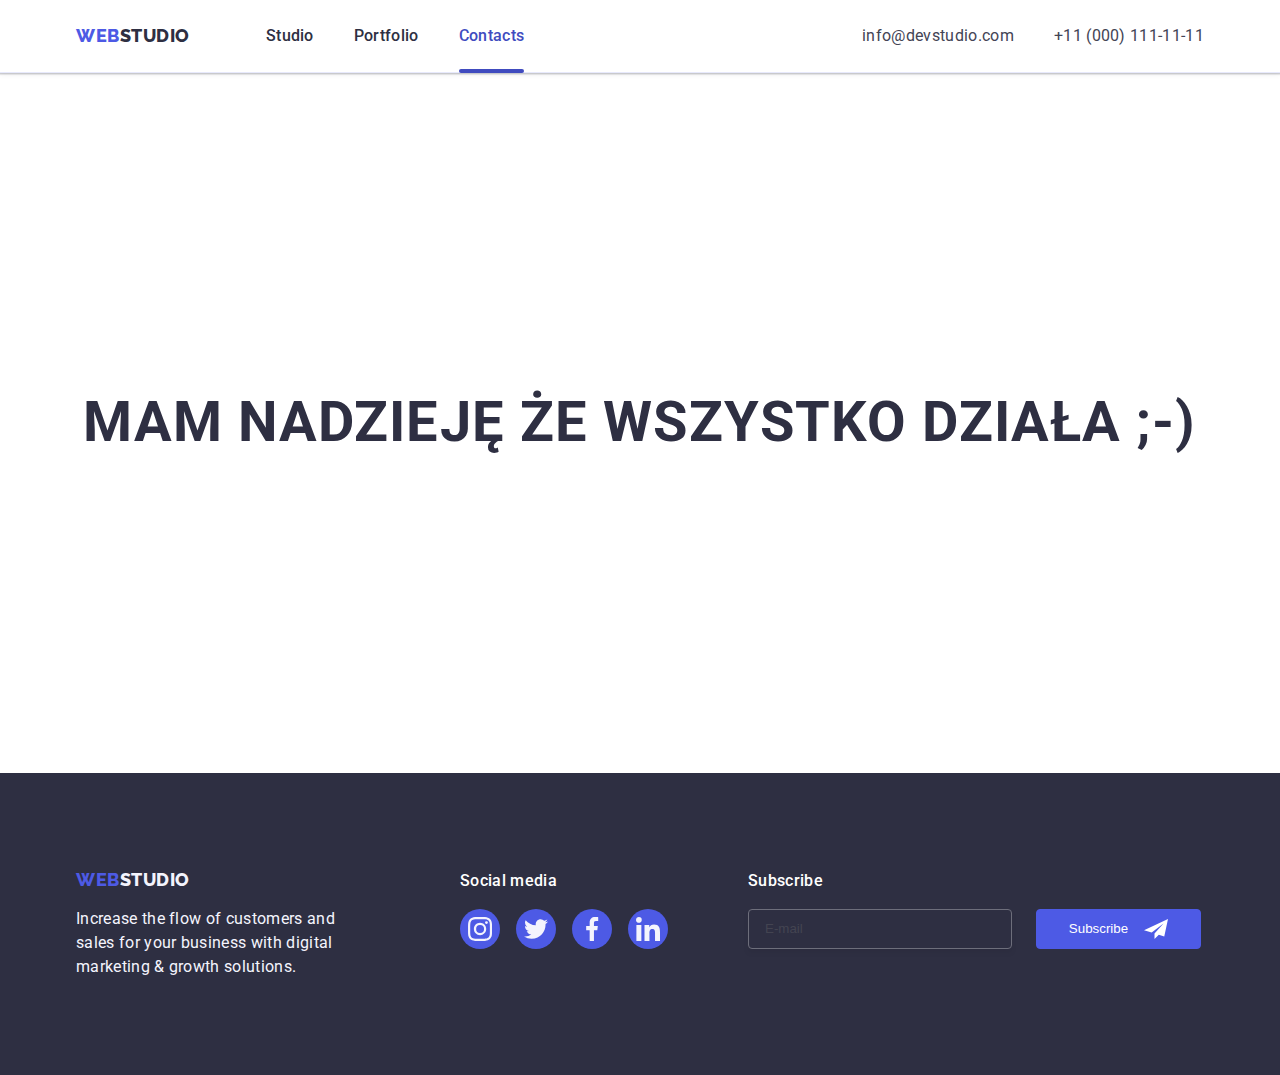
==== commit abe24b95: "smile" ====
--- a/contacts.html
+++ b/contacts.html
@@ -48,9 +48,13 @@
     </header>
 
     <main>
-        <div class="smile">
-            <h1>MAM NADZIEJĘ ŻE WSZYSTKO DZIAŁA ;-)</h1>
-        </div>
+        <section>
+            <div class="container">
+                <div class="smile">
+                    <h1>MAM NADZIEJĘ ŻE WSZYSTKO DZIAŁA ;-)</h1>
+                </div>
+            </div>
+        </section>
     </main>
 
     <footer>
